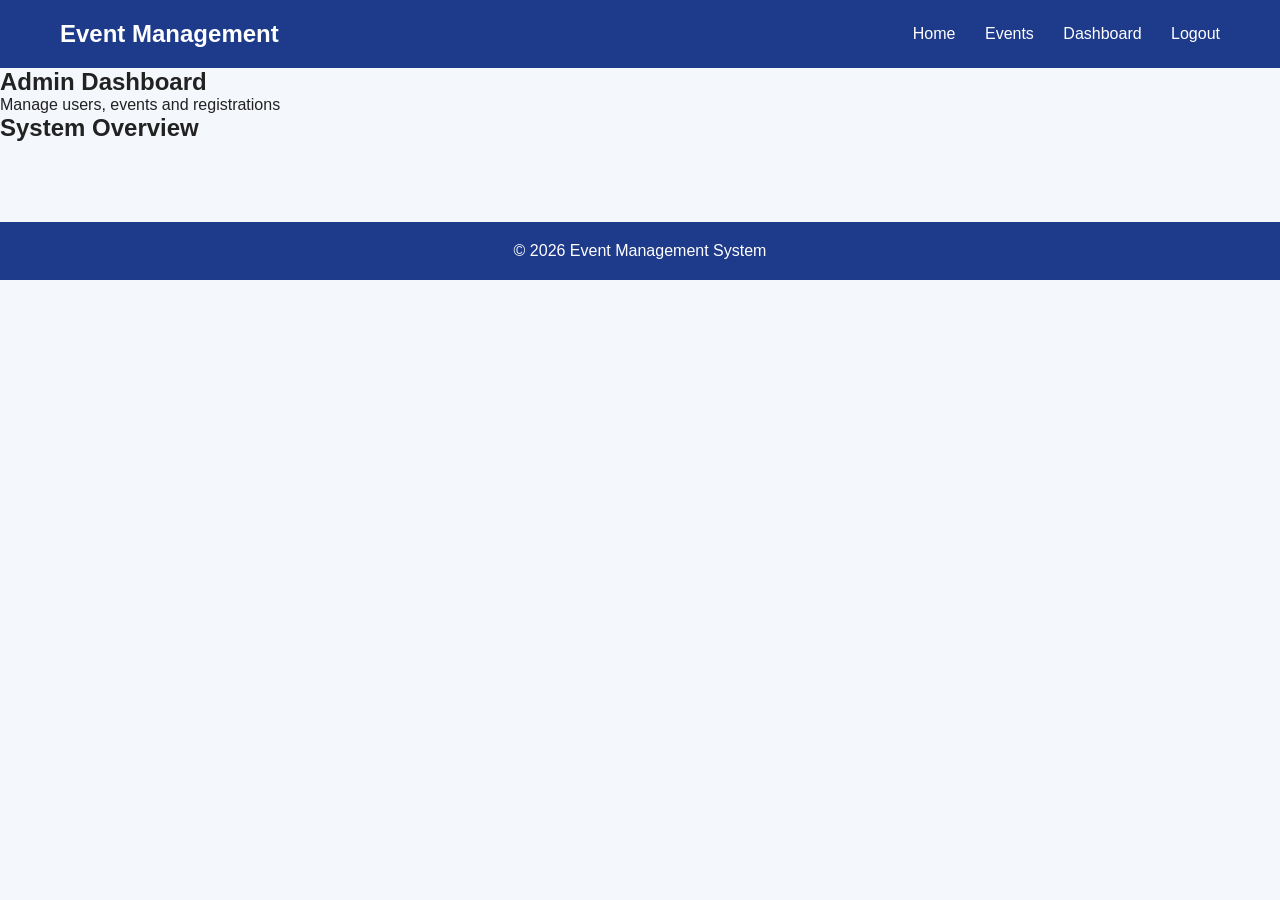
==== admin-dashboard.html @ 768feba8 "Add files via upload" ====
<!DOCTYPE html>
<html lang="en">

<head>
    <meta charset="UTF-8">
    <meta name="viewport" content="width=device-width, initial-scale=1.0">

    <title>Admin Dashboard</title>

    <link rel="stylesheet" href="css/style.css">
</head>

<body>

    <header>
        <h2>Event Management</h2>

        <nav>
            <a href="index.html">Home</a>
            <a href="events.html">Events</a>
            <a href="admin-dashboard.html">Dashboard</a>
            <a href="login.html">Logout</a>
        </nav>
    </header>

    <main class="admin-dashboard">

        <section class="admin-header">
            <h1>Admin Dashboard</h1>
            <p>Manage users, events and registrations</p>
        </section>

        <section id="admin-content" class="admin-section">

            <h2>System Overview</h2>

            <div id="admin-stats"></div>

        </section>

    </main>

    <footer>
        <p>© 2026 Event Management System</p>
    </footer>

    <script src="js/script.js"></script>

</body>

</html>
---- css/style.css ----
* {
    margin: 0;
    padding: 0;
    box-sizing: border-box;
}

body {
    font-family: Arial, sans-serif;
    background: #f4f7fb;
    color: #222;
}

header {
    background: #1e3a8a;
    color: white;
    padding: 20px 60px;
    display: flex;
    justify-content: space-between;
    align-items: center;
}

header h2 {
    font-size: 24px;
}

nav a {
    color: white;
    text-decoration: none;
    margin-left: 25px;
    font-size: 16px;
}

.hero {
    text-align: center;
    padding: 100px 20px;
    background: #e8efff;
}

.hero h1 {
    font-size: 42px;
    margin-bottom: 20px;
    color: #1e3a8a;
}

.hero p {
    font-size: 18px;
    margin-bottom: 35px;
}

.buttons {
    display: flex;
    justify-content: center;
    gap: 15px;
}

.btn {
    padding: 12px 25px;
    border: none;
    border-radius: 6px;
    background: #1e3a8a;
    color: white;
    text-decoration: none;
    cursor: pointer;
    font-size: 16px;
}

.btn:hover {
    background: #152c6b;
}

footer {
    text-align: center;
    padding: 20px;
    margin-top: 80px;
    background: #1e3a8a;
    color: white;
}
#events-container {
    display: flex;
    flex-wrap: wrap;
    justify-content: center;
    gap: 25px;
    padding: 50px;
}

#events-container > div {
    background: white;
    width: 350px;
    padding: 25px;
    border-radius: 12px;
    box-shadow: 0 4px 15px rgba(0, 0, 0, 0.1);
}

#events-container h2 {
    color: #1e3a8a;
    margin-bottom: 15px;
}

#events-container p {
    margin: 10px 0;
    line-height: 1.5;
}

#events-container .btn {
    margin-top: 15px;
    border: none;
}
.register-section {
    display: flex;
    justify-content: center;
    align-items: center;
    padding: 60px 20px;
}

.register-box {
    background: white;
    width: 400px;
    padding: 35px;
    border-radius: 12px;
    box-shadow: 0 4px 15px rgba(0, 0, 0, 0.1);
    text-align: center;
}

.register-box h1 {
    color: #1e3a8a;
    margin-bottom: 10px;
}

.register-box p {
    margin-bottom: 25px;
}

#registerForm {
    display: flex;
    flex-direction: column;
    gap: 15px;
}

#registerForm input,
#registerForm select {
    padding: 12px;
    border: 1px solid #ccc;
    border-radius: 6px;
    font-size: 15px;
}

#registerForm input:focus,
#registerForm select:focus {
    outline: none;
    border-color: #1e3a8a;
}

#registerForm .btn {
    margin-top: 5px;
}
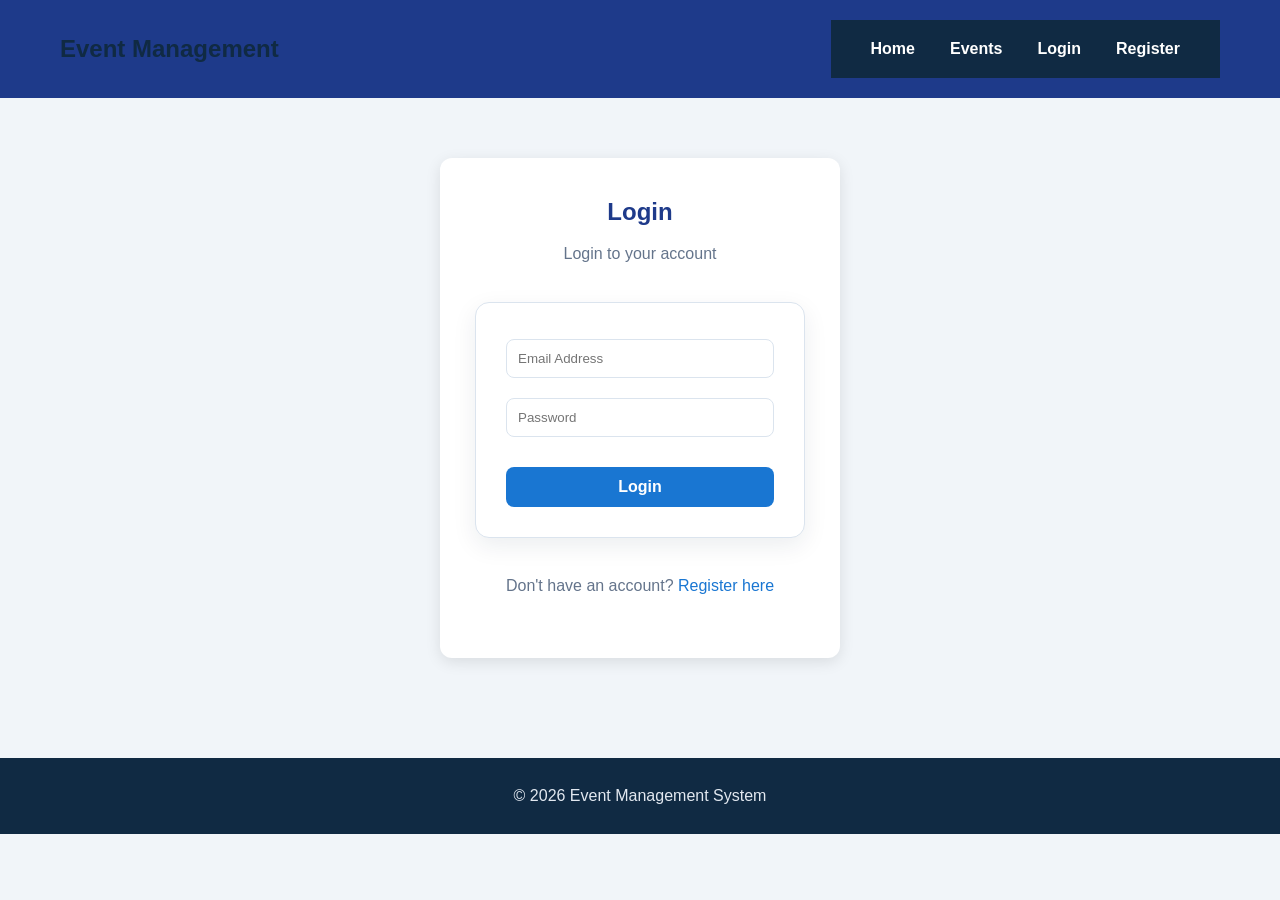
==== commit 163986ef: "Update frontend with dynamic API config, full dashboard features, and Vercel support" ====
--- a/admin-dashboard.html
+++ b/admin-dashboard.html
@@ -45,6 +45,7 @@
         <p>© 2026 Event Management System</p>
     </footer>
 
+        <script src="js/config.js"></script>
     <script src="js/script.js"></script>
 
 </body>
--- a/css/style.css
+++ b/css/style.css
@@ -152,4 +152,463 @@
 
 #registerForm .btn {
     margin-top: 5px;
-}+}
+
+/* ===== DARK PREMIUM THEME ===== */
+
+
+/* ===== MODERN BLUE THEME ===== */
+
+:root {
+    --primary: #1976d2;
+    --primary-dark: #102a43;
+    --page-bg: #f1f5f9;
+    --card-bg: #ffffff;
+    --text-main: #1e293b;
+    --text-muted: #64748b;
+    --border: #dbe4ee;
+}
+
+body {
+    margin: 0;
+    font-family: "Segoe UI", Arial, sans-serif;
+    background: var(--page-bg);
+    color: var(--text-main);
+    line-height: 1.6;
+}
+
+h1, h2, h3, h4 {
+    color: var(--primary-dark);
+}
+
+p, label {
+    color: var(--text-muted);
+}
+
+a {
+    color: var(--primary);
+    text-decoration: none;
+}
+
+a:hover {
+    color: var(--primary-dark);
+}
+
+button,
+.btn,
+input[type="submit"] {
+    background: var(--primary);
+    color: #ffffff;
+    border: none;
+    border-radius: 8px;
+    padding: 11px 18px;
+    font-weight: 600;
+    cursor: pointer;
+    transition: background 0.2s ease,
+                transform 0.2s ease;
+}
+
+button:hover,
+.btn:hover,
+input[type="submit"]:hover {
+    background: var(--primary-dark);
+    transform: translateY(-2px);
+}
+
+input,
+textarea,
+select {
+    width: 100%;
+    padding: 11px;
+    margin: 6px 0 14px;
+    border: 1px solid var(--border);
+    border-radius: 8px;
+    background: #ffffff;
+    color: var(--text-main);
+    box-sizing: border-box;
+}
+
+input:focus,
+textarea:focus,
+select:focus {
+    outline: 2px solid #93c5fd;
+    border-color: var(--primary);
+}
+
+.card,
+.event-card,
+.dashboard-card {
+    background: var(--card-bg);
+    color: var(--text-main);
+    border: 1px solid var(--border);
+    border-radius: 12px;
+    padding: 20px;
+    box-shadow: 0 4px 14px rgba(16, 42, 67, 0.08);
+    transition: box-shadow 0.2s ease,
+                transform 0.2s ease;
+}
+
+.card:hover,
+.event-card:hover,
+.dashboard-card:hover {
+    transform: translateY(-3px);
+    box-shadow: 0 8px 22px rgba(16, 42, 67, 0.12);
+}
+
+hr {
+    border: none;
+    border-top: 1px solid var(--border);
+}
+
+/* ===== MODERN BLUE NAVBAR ===== */
+
+nav {
+    background-color: #102a43;
+    padding: 16px 30px;
+    display: flex;
+    align-items: center;
+    justify-content: space-between;
+    flex-wrap: wrap;
+    gap: 15px;
+}
+
+nav a {
+    color: #ffffff;
+    text-decoration: none;
+    font-weight: 600;
+    margin: 0 10px;
+    transition: color 0.2s ease;
+}
+
+nav a:hover {
+    color: #93c5fd;
+}
+
+/* ===== EVENT CARD DESIGN ===== */
+
+#events-container {
+    display: grid;
+    grid-template-columns: repeat(auto-fit, minmax(260px, 1fr));
+    gap: 24px;
+    padding: 24px;
+    max-width: 1200px;
+    margin: 0 auto;
+}
+
+.event-card {
+    background: #ffffff;
+    border: 1px solid #dbe4ee;
+    border-radius: 14px;
+    padding: 24px;
+    box-shadow: 0 5px 18px rgba(16, 42, 67, 0.08);
+    transition: transform 0.25s ease, box-shadow 0.25s ease;
+}
+
+.event-card:hover {
+    transform: translateY(-5px);
+    box-shadow: 0 12px 28px rgba(25, 118, 210, 0.15);
+}
+
+.event-card h2,
+.event-card h3 {
+    color: #102a43;
+    margin-top: 0;
+}
+
+.event-card p {
+    color: #64748b;
+    margin: 10px 0;
+}
+
+.event-card button,
+.event-card .btn {
+    width: 100%;
+    margin-top: 16px;
+}
+
+/* ===== LOGIN AND REGISTRATION FORMS ===== */
+
+form {
+    max-width: 440px;
+    margin: 35px auto;
+    padding: 30px;
+    background: #ffffff;
+    border: 1px solid #dbe4ee;
+    border-radius: 14px;
+    box-shadow: 0 8px 24px rgba(16, 42, 67, 0.08);
+}
+
+form h1,
+form h2,
+form h3 {
+    text-align: center;
+    color: #102a43;
+    margin-top: 0;
+}
+
+form label {
+    display: block;
+    font-weight: 600;
+    color: #334155;
+    margin-top: 12px;
+}
+
+form button,
+form input[type="submit"] {
+    width: 100%;
+    margin-top: 16px;
+}
+
+@media (max-width: 500px) {
+    form {
+        margin: 20px 12px;
+        padding: 20px;
+    }
+}
+
+/* ===== DASHBOARD DESIGN ===== */
+
+.dashboard-card {
+    background: #ffffff;
+    border: 1px solid #dbe4ee;
+    border-radius: 14px;
+    padding: 24px;
+    margin: 16px 0;
+    box-shadow: 0 5px 18px rgba(16, 42, 67, 0.08);
+    transition: transform 0.2s ease, box-shadow 0.2s ease;
+}
+
+.dashboard-card:hover {
+    transform: translateY(-3px);
+    box-shadow: 0 10px 24px rgba(25, 118, 210, 0.12);
+}
+
+.dashboard-card h2,
+.dashboard-card h3 {
+    color: #102a43;
+}
+
+.dashboard-card p {
+    color: #64748b;
+}
+
+section {
+    padding: 20px;
+}
+
+@media (max-width: 600px) {
+    section {
+        padding: 12px;
+    }
+}
+
+/* ===== PROFESSIONAL FOOTER ===== */
+
+footer {
+    background: #102a43;
+    color: #ffffff;
+    text-align: center;
+    padding: 20px;
+    margin-top: 40px;
+}
+
+footer p {
+    color: #e2e8f0;
+    margin: 5px 0;
+}
+
+footer a {
+    color: #93c5fd;
+}
+
+footer a:hover {
+    color: #ffffff;
+}
+
+/* ===== GENERAL SPACING ===== */
+
+main {
+    max-width: 1200px;
+    margin: 0 auto;
+    padding: 20px;
+}
+
+button:focus-visible,
+a:focus-visible {
+    outline: 3px solid #93c5fd;
+    outline-offset: 3px;
+}
+
+/* ===== EVENT DETAILS POLISH ===== */
+
+.event-card {
+    display: flex;
+    flex-direction: column;
+    gap: 10px;
+    min-width: 0;
+}
+
+.event-card h2,
+.event-card h3 {
+    font-size: 1.25rem;
+    line-height: 1.4;
+    margin-bottom: 8px;
+}
+
+.event-card p {
+    font-size: 0.95rem;
+    line-height: 1.6;
+    overflow-wrap: anywhere;
+}
+
+.event-card button,
+.event-card .btn {
+    margin-top: auto;
+    align-self: stretch;
+}
+
+.event-card button:active,
+.event-card .btn:active {
+    transform: scale(0.98);
+}
+
+/* ===== ADMIN DASHBOARD LAYOUT ===== */
+
+.admin-dashboard {
+    width: min(1200px, 94%);
+    margin: 40px auto;
+    padding: 30px;
+    box-sizing: border-box;
+}
+
+.admin-dashboard h1 {
+    color: #23409a;
+    text-align: center;
+    font-size: 36px;
+    margin-bottom: 12px;
+}
+
+.admin-dashboard > p {
+    text-align: center;
+    color: #64748b;
+    margin-bottom: 32px;
+}
+
+.admin-dashboard h2 {
+    color: #17365d;
+    font-size: 25px;
+    margin: 28px 0 18px;
+    padding-bottom: 10px;
+    border-bottom: 2px solid #dbeafe;
+}
+
+.admin-dashboard .event-card,
+.admin-dashboard .user-card,
+.admin-dashboard .registration-card {
+    background: #ffffff;
+    padding: 22px;
+    margin-bottom: 18px;
+    border: 1px solid #dbe4ee;
+    border-radius: 14px;
+    box-shadow: 0 4px 14px rgba(25, 55, 100, 0.07);
+    overflow-wrap: anywhere;
+}
+
+.admin-dashboard button {
+    border: none;
+    border-radius: 8px;
+    padding: 11px 18px;
+    background: #2477d4;
+    color: #ffffff;
+    font-weight: 600;
+    cursor: pointer;
+    margin: 6px 6px 6px 0;
+}
+
+.admin-dashboard button:hover {
+    background: #195bb0;
+}
+
+.admin-dashboard p {
+    line-height: 1.7;
+}
+
+@media (max-width: 768px) {
+    .admin-dashboard {
+        width: 100%;
+        padding: 18px;
+        margin: 20px auto;
+    }
+
+    .admin-dashboard h1 {
+        font-size: 29px;
+    }
+}
+
+/* Admin dashboard: heading at top, details below */
+
+.admin-dashboard {
+    display: flex;
+    flex-direction: column;
+    width: min(1200px, 94%);
+    margin: 0 auto;
+    padding: 30px 0;
+    box-sizing: border-box;
+}
+
+.admin-header {
+    display: block;
+    width: 100%;
+    text-align: center;
+    background: #ffffff;
+    padding: 32px 20px;
+    margin-bottom: 28px;
+    border-radius: 16px;
+    box-shadow: 0 4px 16px rgba(25, 55, 100, 0.08);
+    box-sizing: border-box;
+}
+
+.admin-header h1 {
+    margin: 0 0 12px;
+    color: #23409a;
+    font-size: 36px;
+}
+
+.admin-header p {
+    margin: 0;
+    color: #64748b;
+    font-size: 18px;
+}
+
+.admin-section {
+    display: block;
+    width: 100%;
+    margin-bottom: 28px;
+    padding: 24px;
+    background: #ffffff;
+    border: 1px solid #dbe4ee;
+    border-radius: 14px;
+    box-sizing: border-box;
+}
+
+.admin-section h2 {
+    margin-top: 0;
+    color: #17365d;
+    border-bottom: 2px solid #dbeafe;
+    padding-bottom: 12px;
+}
+
+@media (max-width: 768px) {
+    .admin-dashboard {
+        width: 96%;
+        padding: 16px 0;
+    }
+
+    .admin-header h1 {
+        font-size: 28px;
+    }
+
+    .admin-section {
+        padding: 16px;
+    }
+}
